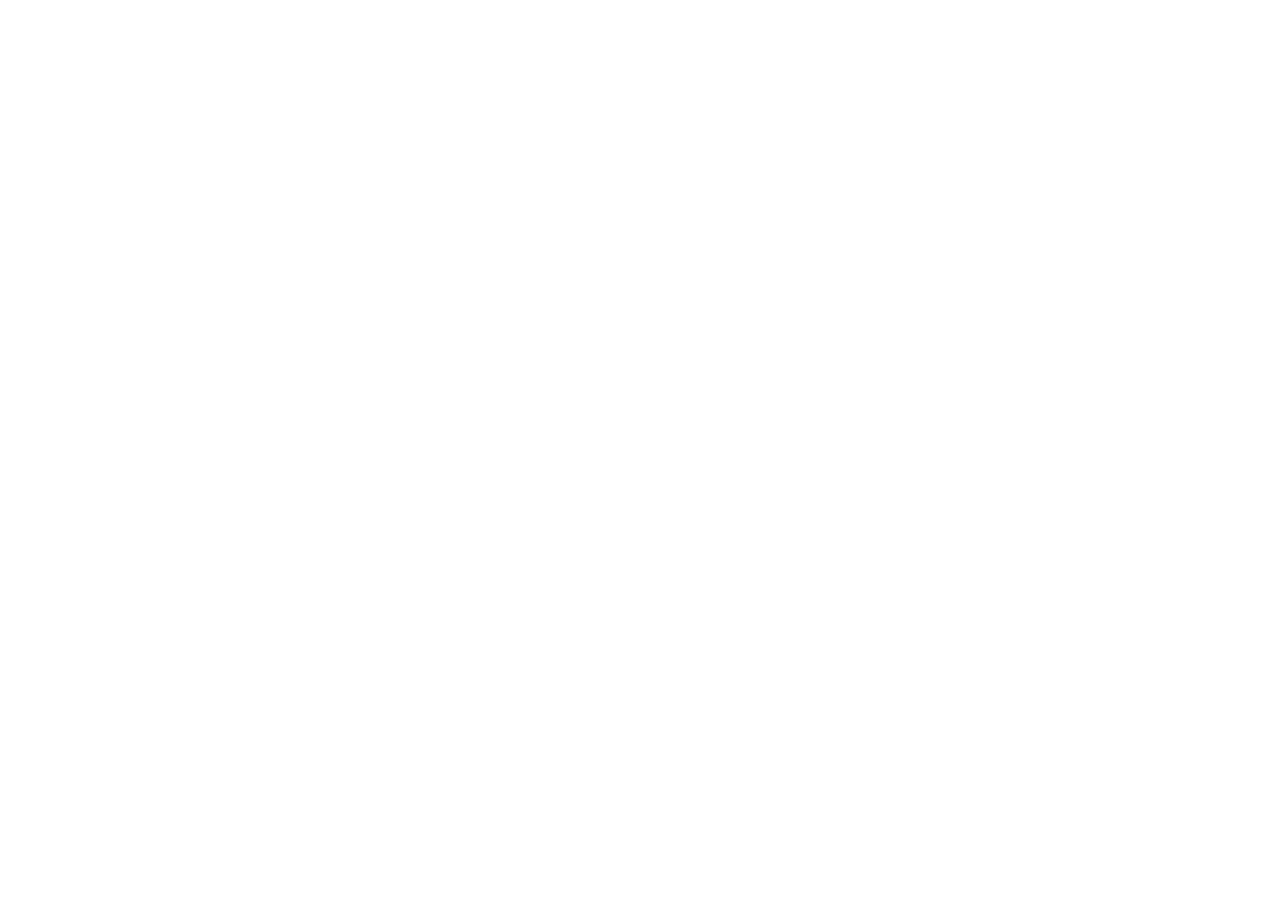
==== Partials.html @ b349e515 "Corrigindo arquitetura do repositório" ====
<!DOCTYPE html>
<html lang="en">
<head>
  <meta charset="UTF-8">
  <meta http-equiv="X-UA-Compatible" content="IE=edge">
  <meta name="viewport" content="width=device-width, initial-scale=1.0">
  <title>Partials</title>
</head>
<body>

  
</body>
</html>
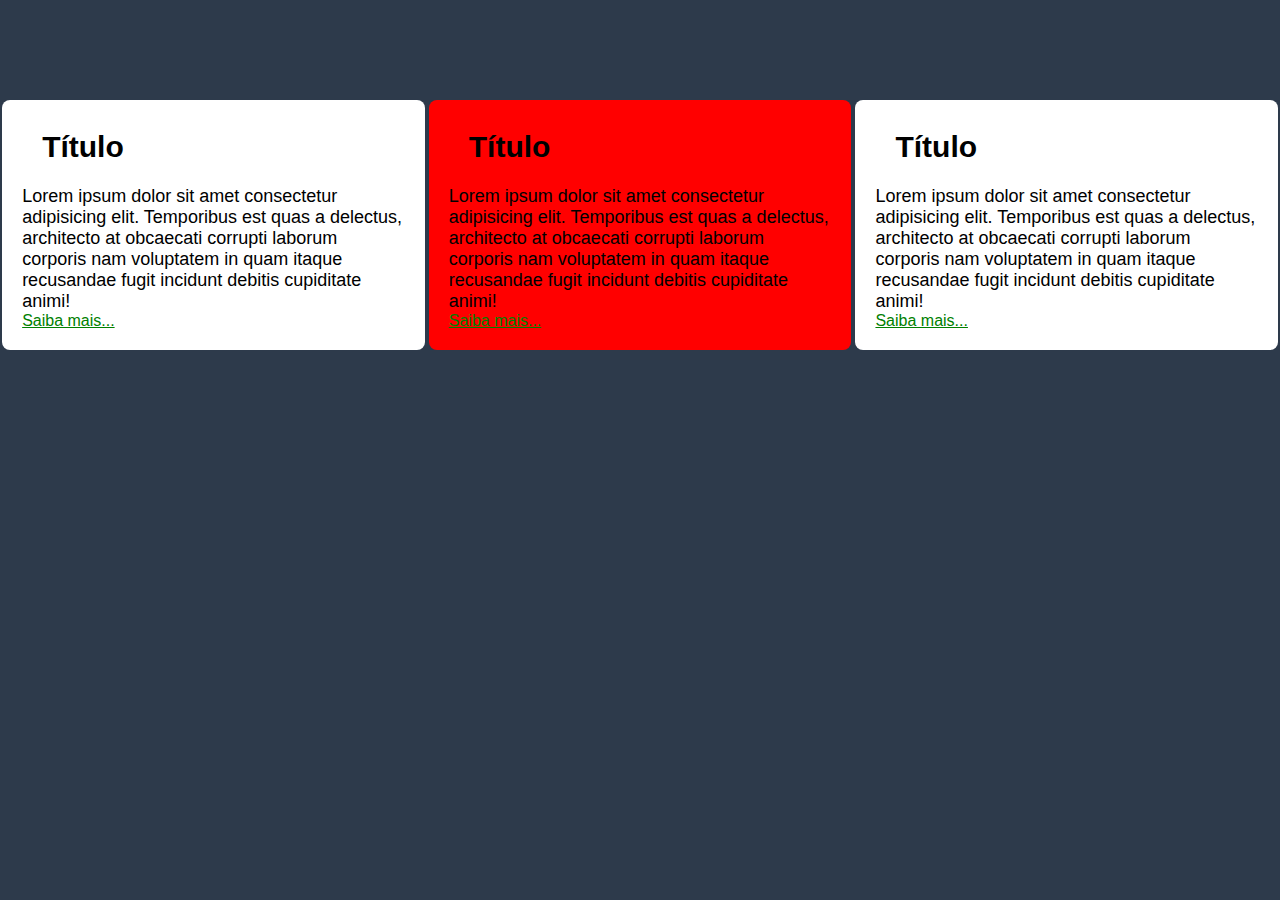
==== commit 9251b56c: "Conceito de Parcials em SASS" ====
--- a/Partials.html
+++ b/Partials.html
@@ -1,13 +1,53 @@
 <!DOCTYPE html>
 <html lang="en">
+
 <head>
   <meta charset="UTF-8">
   <meta http-equiv="X-UA-Compatible" content="IE=edge">
   <meta name="viewport" content="width=device-width, initial-scale=1.0">
+
+  <link rel="stylesheet" href="css/partialsMain.css">
   <title>Partials</title>
 </head>
+
 <body>
+  <div class="container">
+    <div class="box">
+      <h2>Título</h2>
+      <p>
+        Lorem ipsum dolor sit amet consectetur adipisicing elit. Temporibus est quas a delectus, architecto at obcaecati
+        corrupti laborum corporis nam voluptatem in quam itaque recusandae fugit incidunt debitis cupiditate animi!
+      </p>
+      <a href="#">Saiba mais...</a>
+    </div>
+    <!--box-->
 
-  
+    <div class="box active">
+      <h2>Título</h2>
+      <p>
+        Lorem ipsum dolor sit amet consectetur adipisicing elit. Temporibus est quas a delectus, architecto at obcaecati
+        corrupti laborum corporis nam voluptatem in quam itaque recusandae fugit incidunt debitis cupiditate animi!
+      </p>
+      <a href="#">Saiba mais...</a>
+      <p class="hidden">
+        Lorem ipsum dolor sit amet consectetur adipisicing elit. Fugit quidem ipsum vel explicabo, maxime ipsa perspiciatis? Expedita illum, dolore dignissimos doloremque odit quisquam commodi ducimus. Nostrum reprehenderit minima molestias quo?
+      </p>
+    </div>
+    <!--box-->
+
+    <div class="box">
+      <h2>Título</h2>
+      <p>
+        Lorem ipsum dolor sit amet consectetur adipisicing elit. Temporibus est quas a delectus, architecto at obcaecati
+        corrupti laborum corporis nam voluptatem in quam itaque recusandae fugit incidunt debitis cupiditate animi!
+      </p>
+      <a href="#">Saiba mais...</a>
+    </div>
+    <!--box-->
+
+  </div>
+  <!--container-->
+
 </body>
+
 </html>--- a/css/partialsMain.css
+++ b/css/partialsMain.css
@@ -0,0 +1,70 @@
+/*##### VARIABLES #####*/
+/*##### GLOBAL #####*/
+* {
+  margin: 0;
+  padding: 0;
+  -webkit-box-sizing: border-box;
+          box-sizing: border-box;
+}
+
+body {
+  background-color: #2d3a4b;
+  font-family: sans-serif;
+}
+
+/*##### CONTAINER #####*/
+.container {
+  display: -webkit-box;
+  display: -ms-flexbox;
+  display: flex;
+  -ms-flex-pack: distribute;
+      justify-content: space-around;
+  margin-top: 100px;
+  /*box*/
+}
+
+.container .box {
+  padding: 20px;
+  width: 33%;
+  color: black;
+  background-color: white;
+  border-radius: 8px;
+}
+
+.container .box.active {
+  background: red;
+}
+
+.container .box h2 {
+  font-family: "Arial", sans-serif;
+  font-size: 30px;
+  font-weight: bold;
+  margin-top: 10px;
+  margin-left: 20px;
+  margin-right: 30px;
+  margin-bottom: 22px;
+}
+
+.container .box p {
+  font-size: 18px;
+  font-family: "Verdana", sans-serif;
+}
+
+.container .box p.hidden {
+  display: none;
+}
+
+.container .box a {
+  color: green;
+}
+
+.container .box a:hover {
+  color: springgreen;
+}
+
+.container .box a:hover + p.hidden {
+  display: block;
+}
+
+/*container*/
+/*# sourceMappingURL=partialsMain.css.map */